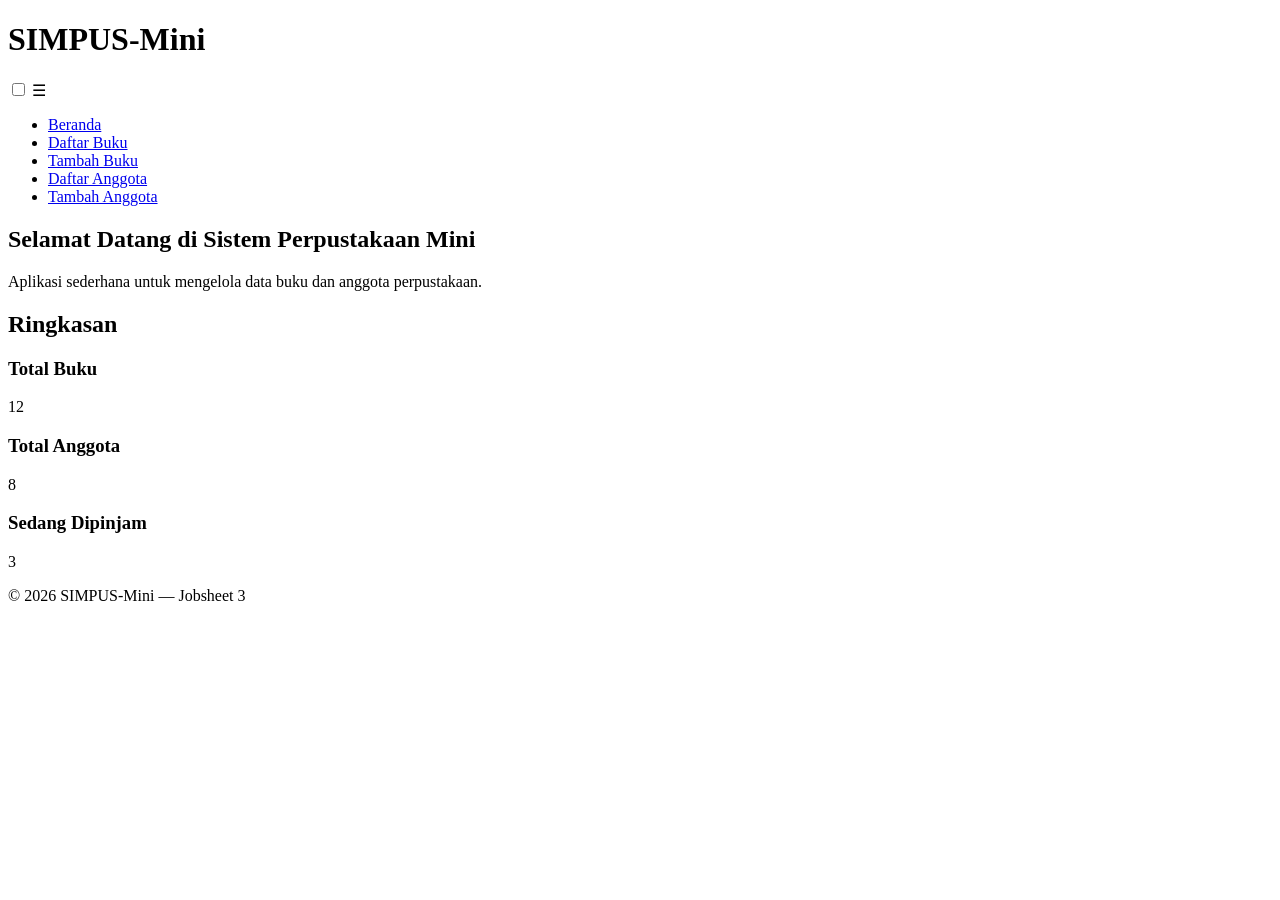
==== index.html @ b9abadcb "Selesaikan Jobsheet 3 Responsive Design" ====
<!DOCTYPE html>
<html lang="id">
<head>
    <meta charset="UTF-8">
    <meta name="viewport" content="width=device-width, initial-scale=1.0">
    <title>SIMPUS-Mini | Beranda</title>
    <link rel="stylesheet" href="assets/css/style.css">
</head>
<body>
    <header>
        <h1>SIMPUS-Mini</h1>
        <input type="checkbox" id="nav-toggle" class="nav-toggle">
        <label for="nav-toggle" class="nav-toggle-label">&#9776;</label>
        <nav>
            <ul>
                <li><a href="index.html">Beranda</a></li>
                <li><a href="buku/list.html">Daftar Buku</a></li>
                <li><a href="buku/tambah.html">Tambah Buku</a></li>
                <li><a href="anggota/list.html">Daftar Anggota</a></li>
                <li><a href="anggota/tambah.html">Tambah Anggota</a></li>
            </ul>
        </nav>
    </header>

    <main>
        <section>
            <h2>Selamat Datang di Sistem Perpustakaan Mini</h2>
            <p>Aplikasi sederhana untuk mengelola data buku dan anggota perpustakaan.</p>
        </section>

        <section>
            <h2>Ringkasan</h2>
            <article>
                <h3>Total Buku</h3>
                <p>12</p>
            </article>
            <article>
                <h3>Total Anggota</h3>
                <p>8</p>
            </article>
            <article>
                <h3>Sedang Dipinjam</h3>
                <p>3</p>
            </article>
        </section>
    </main>

    <footer>
        <p>&copy; 2026 SIMPUS-Mini &mdash; Jobsheet 3</p>
    </footer>
</body>
</html>
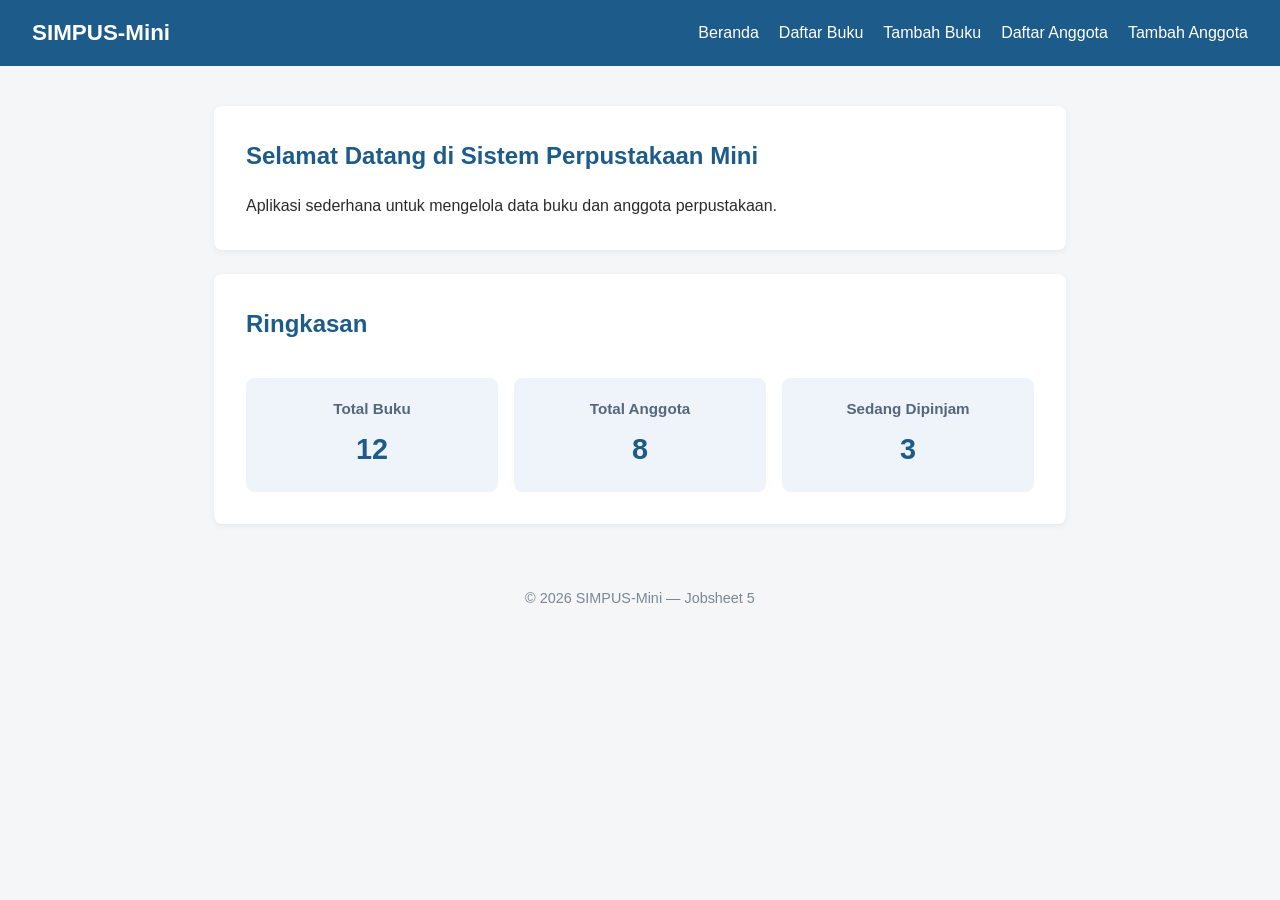
==== commit 5525e507: "Selesaikan Jobsheet 5: implementasi DOM dan event JavaScript" ====
--- a/index.html
+++ b/index.html
@@ -9,8 +9,7 @@
 <body>
     <header>
         <h1>SIMPUS-Mini</h1>
-        <input type="checkbox" id="nav-toggle" class="nav-toggle">
-        <label for="nav-toggle" class="nav-toggle-label">&#9776;</label>
+        <button type="button" id="nav-toggle-btn" aria-label="Menu">&#9776;</button>
         <nav>
             <ul>
                 <li><a href="index.html">Beranda</a></li>
@@ -46,7 +45,9 @@
     </main>
 
     <footer>
-        <p>&copy; 2026 SIMPUS-Mini &mdash; Jobsheet 3</p>
+        <p>&copy; 2026 SIMPUS-Mini &mdash; Jobsheet 5</p>
     </footer>
+
+    <script src="assets/js/app.js"></script>
 </body>
 </html>
--- a/assets/css/style.css
+++ b/assets/css/style.css
@@ -0,0 +1,268 @@
+* {
+    box-sizing: border-box;
+    margin: 0;
+    padding: 0;
+}
+
+body {
+    font-family: "Segoe UI", Arial, sans-serif;
+    color: #2b2b2b;
+    background-color: #f5f6f8;
+    line-height: 1.5;
+}
+
+a {
+    color: #1d5b8a;
+    text-decoration: none;
+}
+
+a:hover {
+    text-decoration: underline;
+}
+
+header {
+    background-color: #1d5b8a;
+    color: #fff;
+    padding: 1rem 2rem;
+    display: flex;
+    align-items: center;
+    justify-content: space-between;
+    position: relative;
+    flex-wrap: wrap;
+}
+
+header h1 {
+    font-size: 1.4rem;
+}
+
+#nav-toggle-btn {
+    display: none;
+    background: none;
+    border: none;
+    font-size: 26px;
+    cursor: pointer;
+    color: #fff;
+}
+
+header nav ul {
+    list-style: none;
+    display: flex;
+    gap: 1.25rem;
+}
+
+header nav a {
+    color: #fff;
+    font-weight: 500;
+}
+
+header nav a:hover {
+    color: #d9e8f5;
+}
+
+main {
+    max-width: 900px;
+    margin: 2.5rem auto;
+    padding: 0 1.5rem;
+}
+
+section {
+    background-color: #fff;
+    border-radius: 8px;
+    padding: 2rem;
+    margin-bottom: 1.5rem;
+    box-shadow: 0 2px 6px rgba(0, 0, 0, 0.06);
+}
+
+section:has(form) {
+    max-width: 600px;
+    margin: 0 auto 1.5rem auto;
+}
+
+section h2 {
+    margin-bottom: 1.25rem;
+    color: #1d5b8a;
+}
+
+main section:nth-of-type(2) {
+    display: grid;
+    grid-template-columns: repeat(3, 1fr);
+    gap: 1rem;
+}
+
+main section:nth-of-type(2) h2 {
+    grid-column: 1 / -1;
+}
+
+main section:nth-of-type(2) article {
+    background-color: #eef4fa;
+    border-radius: 8px;
+    padding: 1.25rem;
+    text-align: center;
+}
+
+main section:nth-of-type(2) article h3 {
+    font-size: 0.95rem;
+    color: #55677a;
+    margin-bottom: 0.5rem;
+}
+
+main section:nth-of-type(2) article p {
+    font-size: 1.8rem;
+    font-weight: 700;
+    color: #1d5b8a;
+}
+
+.search-box {
+    margin-bottom: 15px;
+}
+
+.search-box input {
+    width: 100%;
+    max-width: 320px;
+    padding: 8px 12px;
+    border: 1px solid #cdd4da;
+    border-radius: 4px;
+    font-size: 0.95rem;
+}
+
+.table-responsive {
+    width: 100%;
+    overflow-x: auto;
+    -webkit-overflow-scrolling: touch;
+}
+
+table {
+    width: 100%;
+    border-collapse: collapse;
+    min-width: 600px;
+}
+
+th, td {
+    text-align: left;
+    padding: 0.75rem 1rem;
+    border-bottom: 1px solid #e2e6ea;
+}
+
+thead {
+    background-color: #1d5b8a;
+    color: #fff;
+}
+
+tbody tr:nth-child(even) {
+    background-color: #f7f9fb;
+}
+
+tbody tr:hover {
+    background-color: #eef4fa;
+}
+
+td button {
+    padding: 0.35rem 0.7rem;
+    margin-right: 0.35rem;
+    border: none;
+    border-radius: 4px;
+    cursor: pointer;
+    font-size: 0.85rem;
+}
+
+td button:first-of-type {
+    background-color: #f0ad4e;
+    color: #fff;
+}
+
+td button.btn-hapus,
+td button:last-of-type {
+    background-color: #d9534f;
+    color: #fff;
+}
+
+form p {
+    margin-bottom: 1.2rem;
+}
+
+form label {
+    display: block;
+    margin-bottom: 0.4rem;
+    font-weight: 600;
+    color: #333;
+}
+
+form input,
+form select {
+    width: 100%;
+    padding: 0.65rem 0.8rem;
+    border: 1px solid #cdd4da;
+    border-radius: 4px;
+    font-size: 0.95rem;
+}
+
+form button[type="submit"] {
+    background-color: #1d5b8a;
+    color: #fff;
+    border: none;
+    padding: 0.65rem 1.5rem;
+    border-radius: 4px;
+    font-size: 0.95rem;
+    cursor: pointer;
+}
+
+form button[type="submit"]:hover {
+    background-color: #164869;
+}
+
+form button[type="reset"] {
+    background-color: #6c757d;
+    color: #fff;
+    border: none;
+    padding: 0.65rem 1.5rem;
+    border-radius: 4px;
+    font-size: 0.95rem;
+    cursor: pointer;
+    margin-left: 0.3rem;
+}
+
+form button[type="reset"]:hover {
+    background-color: #5a6268;
+}
+
+footer {
+    text-align: center;
+    padding: 1.5rem;
+    color: #7a8794;
+    font-size: 0.9rem;
+}
+
+@media (max-width: 768px) {
+    #nav-toggle-btn {
+        display: block;
+    }
+
+    header nav {
+        display: none;
+        width: 100%;
+        margin-top: 1rem;
+    }
+
+    header nav.nav-open {
+        display: flex;
+        flex-direction: column;
+    }
+
+    header nav ul {
+        flex-direction: column;
+        gap: 0.75rem;
+        background-color: #164869;
+        padding: 1rem;
+        border-radius: 6px;
+    }
+
+    main section:nth-of-type(2) {
+        grid-template-columns: repeat(2, 1fr);
+    }
+}
+
+@media (max-width: 480px) {
+    main section:nth-of-type(2) {
+        grid-template-columns: 1fr;
+    }
+}
